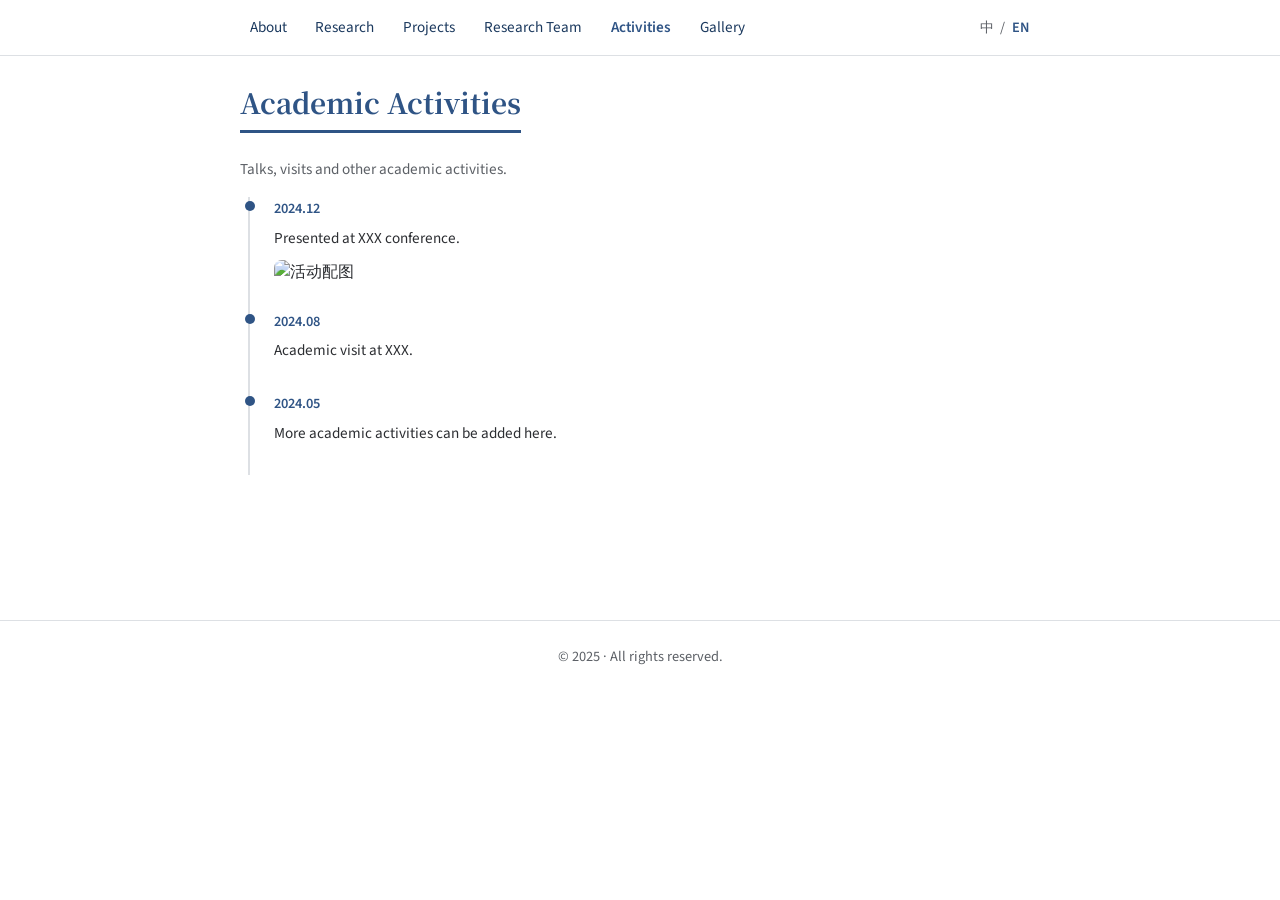
==== activities.html @ 0b862fed "Initial commit: 学术主页与点赞统计（Firebase） Co-authored-by: Cursor <cursoragent@cursor.com>" ====
<!DOCTYPE html>
<html lang="zh-CN">
<head>
  <meta charset="UTF-8" />
  <meta name="viewport" content="width=device-width, initial-scale=1" />
  <title>学术活动 | Academic Activities</title>
  <link rel="preconnect" href="https://fonts.googleapis.com" />
  <link rel="preconnect" href="https://fonts.gstatic.com" crossorigin />
  <link href="https://fonts.googleapis.com/css2?family=Noto+Serif+SC:wght@400;600;700&family=Source+Sans+3:wght@400;500;600&display=swap" rel="stylesheet" />
  <link rel="stylesheet" href="styles.css" />
</head>
<body class="page-detail">
  <header class="site-header">
    <nav class="nav">
      <a href="index.html#about" class="nav-link" data-i18n="nav_about">关于</a>
      <a href="research.html" class="nav-link" data-i18n="nav_research">研究成果</a>
      <a href="projects.html" class="nav-link" data-i18n="nav_projects">研究项目</a>
      <a href="team.html" class="nav-link" data-i18n="nav_team">研究团队</a>
      <a href="activities.html" class="nav-link current" data-i18n="nav_activities">学术活动</a>
      <a href="gallery.html" class="nav-link" data-i18n="nav_gallery">摄影集</a>
      <button type="button" class="lang-toggle" id="langToggle" aria-label="Switch language">
        <span class="lang-option active" data-lang="zh">中</span>
        <span class="lang-divider">/</span>
        <span class="lang-option" data-lang="en">EN</span>
      </button>
    </nav>
  </header>

  <main>
    <section class="section section-full section-activities">
      <div class="container">
        <h1 class="section-title page-title" data-i18n="activities_title">学术活动</h1>
        <p class="section-intro lang-zh" data-i18n="activities_intro_zh">会议报告、访问交流等学术活动记录。</p>
        <p class="section-intro lang-en hidden" data-i18n="activities_intro_en">Talks, visits and other academic activities.</p>

        <div class="timeline">
          <article class="timeline-item detail-item" data-detail-type="activity" data-detail-id="0">
            <span class="timeline-date">2024.12</span>
            <div class="timeline-content">
              <p class="lang-zh">参加某某学术会议并作报告。</p>
              <p class="lang-en hidden">Presented at XXX conference.</p>
              <!-- 可选：有图则保留下面 .timeline-image 并改 src，无图则整段删除 -->
              <div class="timeline-image">
                <img src="https://picsum.photos/seed/act1/600/300" alt="活动配图" />
              </div>
            </div>
          </article>
          <article class="timeline-item detail-item" data-detail-type="activity" data-detail-id="1">
            <span class="timeline-date">2024.08</span>
            <div class="timeline-content">
              <p class="lang-zh">在某校进行学术访问。</p>
              <p class="lang-en hidden">Academic visit at XXX.</p>
            </div>
          </article>
          <article class="timeline-item detail-item" data-detail-type="activity" data-detail-id="2">
            <span class="timeline-date">2024.05</span>
            <div class="timeline-content">
              <p class="lang-zh">更多学术活动可在此持续添加。</p>
              <p class="lang-en hidden">More academic activities can be added here.</p>
            </div>
          </article>
        </div>
      </div>
    </section>
  </main>

  <footer class="site-footer">
    <div class="container">
      <p class="footer-text" data-i18n="footer">© 2025 · 保留所有权利</p>
    </div>
  </footer>

  <div id="detail-overlay" class="detail-overlay" aria-hidden="true">
    <div class="detail-backdrop"></div>
    <div class="detail-panel">
      <div id="detail-content" class="detail-content"></div>
    </div>
  </div>
  <script src="main.js"></script>
</body>
</html>
---- styles.css ----
/* ========== 变量与基础 ========== */
:root {
  --color-primary: #1B395E;
  --color-primary-dark: #2F5485;
  --color-accent: #2F5485;
  --color-icon-hover: #0A66C2;
  --color-bg: #f8f9fa;
  --color-bg-alt: #eef0f2;
  --color-border: #dde0e4;
  --color-text: #2c2e32;
  --color-text-muted: #5c6066;
  --color-bg-section: #E9EAED;
  --radius: 8px;
  --space-xs: 0.35rem;
  --space-sm: 0.6rem;
  --space-md: 1rem;
  --space-lg: 1.5rem;
}

*,
*::before,
*::after {
  box-sizing: border-box;
}

body {
  margin: 0;
  font-family: 'Source Sans 3', -apple-system, sans-serif;
  font-size: 1rem;
  line-height: 1.6;
  color: var(--color-text);
  background: var(--color-bg);
}

body.page-detail {
  background: #fff;
}

.container {
  width: 100%;
  max-width: 52rem;
  margin: 0 auto;
  padding: 0 var(--space-md);
}

.section {
  padding: var(--space-lg) 0;
}

.section-full {
  min-height: 60vh;
  padding: var(--space-lg) 0;
}

.section-title {
  font-family: 'Noto Serif SC', serif;
  font-size: 1.5rem;
  font-weight: 700;
  color: var(--color-primary-dark);
  margin: 0 0 var(--space-md);
  padding-bottom: var(--space-xs);
  border-bottom: 3px solid var(--color-accent);
  display: inline-block;
}

.page-title {
  font-size: 1.75rem;
  margin-bottom: var(--space-lg);
}

.section-intro {
  color: var(--color-text-muted);
  margin: 0 0 var(--space-md);
  font-size: 0.95rem;
}

/* ========== 页头与导航 ========== */
.site-header {
  background: #fff;
  border-bottom: 1px solid var(--color-border);
  padding: var(--space-sm) 0;
  position: sticky;
  top: 0;
  z-index: 100;
}

.nav {
  display: flex;
  flex-wrap: wrap;
  align-items: center;
  justify-content: center;
  gap: var(--space-sm);
  max-width: 52rem;
  margin: 0 auto;
  padding: 0 var(--space-md);
}

.nav-link {
  color: var(--color-primary);
  text-decoration: none;
  font-size: 0.95rem;
  padding: 0.35rem 0.6rem;
  border-radius: var(--radius);
  transition: background 0.2s, color 0.2s;
}

.nav-link:hover {
  background: var(--color-bg-alt);
  color: var(--color-accent);
}

.nav-link.current {
  font-weight: 600;
  color: var(--color-accent);
}

.lang-toggle {
  display: inline-flex;
  align-items: center;
  gap: 0.2rem;
  margin-left: auto;
  padding: 0.25rem 0.5rem;
  font-size: 0.9rem;
  color: var(--color-text-muted);
  background: none;
  border: none;
  cursor: pointer;
  font-family: inherit;
}

.lang-option {
  padding: 0 0.2rem;
  border-radius: 2px;
  transition: color 0.2s, background 0.2s;
}

.lang-option:hover,
.lang-option.active {
  color: var(--color-accent);
}

.lang-option.active {
  font-weight: 600;
}

.hidden {
  display: none !important;
}

/* ========== 关于区块 ========== */
.section-about {
  background: #fff;
}

.about-grid {
  display: grid;
  grid-template-columns: 1fr 1.6fr;
  gap: var(--space-lg);
  align-items: start;
}

@media (max-width: 720px) {
  .about-grid {
    grid-template-columns: 1fr;
  }
}

.about-left {
  text-align: center;
}

.about-photo-wrap {
  margin-bottom: var(--space-md);
}

.about-photo {
  width: 180px;
  height: 180px;
  margin: 0 auto;
  border-radius: 50%;
  background: var(--color-primary);
  background-size: cover;
  background-position: center;
}

.about-links {
  display: flex;
  flex-wrap: nowrap;
  justify-content: space-evenly;
  align-items: center;
  width: 100%;
  max-width: 180px;
  margin: var(--space-md) auto 0;
}

.about-link {
  position: relative;
  display: flex;
  flex-direction: column;
  align-items: center;
  justify-content: center;
  flex: 0 0 2.75rem;
  width: 2.75rem;
  padding: 0.35rem 0;
  color: var(--color-primary);
  border-radius: var(--radius);
  transition: color 0.25s ease;
}

.about-link:hover {
  color: var(--color-icon-hover);
}

.about-link-icon {
  display: flex;
  align-items: center;
  justify-content: center;
  width: 40px;
  height: 40px;
  transition: transform 0.35s cubic-bezier(0.34, 1.56, 0.64, 1), color 0.35s ease;
}

.about-link:hover .about-link-icon {
  transform: scale(1.18) translateY(-4px);
}

.about-icon {
  width: 22px;
  height: 22px;
}

.about-link-label {
  position: absolute;
  top: 100%;
  left: 50%;
  transform: translate(-50%, 10px);
  margin-top: 4px;
  font-size: 0.75rem;
  color: var(--color-text-muted);
  white-space: nowrap;
  opacity: 0;
  visibility: hidden;
  transition: opacity 0.25s ease, transform 0.25s cubic-bezier(0.34, 1.56, 0.64, 1);
  pointer-events: none;
}

.about-link:hover .about-link-label {
  opacity: 1;
  visibility: visible;
  transform: translate(-50%, 0);
}

.about-name {
  font-family: 'Noto Serif SC', serif;
  font-size: 1.5rem;
  font-weight: 700;
  color: var(--color-primary-dark);
  margin: 0 0 var(--space-xs);
}

.about-title {
  font-size: 0.95rem;
  color: var(--color-primary-dark);
  margin: 0 0 var(--space-xs);
}

.about-org {
  font-size: 0.95rem;
  margin: 0 0 var(--space-md);
}

.about-org-link {
  color: var(--color-text-muted);
  text-decoration: none;
  transition: color 0.2s;
}

.about-org-link:hover {
  color: var(--color-accent);
  text-decoration: underline;
}

.about-office-label {
  font-size: 0.9rem;
  color: var(--color-text-muted);
}

.about-office-text {
  margin: 0.25rem 0 0;
  font-size: 0.9rem;
}

.about-me {
  margin: 0;
}

.about-me-subtitle {
  font-family: 'Noto Serif SC', serif;
  font-size: 1.05rem;
  font-weight: 600;
  color: var(--color-primary-dark);
  margin: var(--space-md) 0 var(--space-xs);
}

.about-me-content p {
  margin: 0 0 var(--space-sm);
  font-size: 0.95rem;
}

/* ========== 公告 ========== */
.section-notice {
  background: var(--color-bg-section);
}

.notice-list {
  margin: 0;
  padding: 0;
  list-style: none;
}

.notice-item {
  padding: var(--space-md);
  border-radius: var(--radius);
  background: transparent;
  border: none;
}

.notice-item-title {
  font-size: 1.1rem;
  margin: 0 0 var(--space-xs);
  color: var(--color-primary-dark);
}

.notice-item-desc {
  margin: 0;
  font-size: 0.95rem;
  color: var(--color-text);
}

/* ========== 时间线（近期动态 / 学术活动） ========== */
.timeline {
  position: relative;
  padding-left: 1.5rem;
  border-left: 2px solid var(--color-border);
  margin-left: 0.5rem;
}

.timeline-item {
  position: relative;
  padding-bottom: var(--space-lg);
}

.timeline-item::before {
  content: '';
  position: absolute;
  left: -1.5rem;
  top: 0.25rem;
  width: 10px;
  height: 10px;
  border-radius: 50%;
  background: var(--color-accent);
  margin-left: -5px;
}

.timeline-date {
  font-size: 0.9rem;
  font-weight: 600;
  color: var(--color-accent);
  display: block;
  margin-bottom: var(--space-xs);
}

.timeline-content p {
  margin: 0 0 var(--space-xs);
  font-size: 0.95rem;
}

.timeline-image {
  margin-top: var(--space-sm);
  border-radius: var(--radius);
  overflow: hidden;
  max-width: 100%;
}

.timeline-image img {
  width: 100%;
  height: auto;
  display: block;
}

/* ========== 发表文章列表 ========== */
.paper-list,
.project-list,
.resource-list {
  list-style: none;
  margin: 0;
  padding: 0;
}

.paper-list li {
  padding: var(--space-lg) 0;
  border-bottom: 1px solid var(--color-border);
  transition: transform 0.28s cubic-bezier(0.34, 1.56, 0.64, 1);
}

.paper-list li:hover {
  transform: scale(1.02);
}

.paper-list li:last-child {
  border-bottom: none;
}

.paper-header {
  text-align: left;
  margin-bottom: var(--space-md);
}

.paper-title {
  display: block;
  font-size: 1.05rem;
  color: var(--color-primary-dark);
  margin: 0 0 var(--space-xs);
}

.paper-venue {
  font-size: 0.9rem;
  color: var(--color-text-muted);
}

.paper-content {
  display: flex;
  gap: var(--space-lg);
  align-items: flex-start;
  margin-bottom: var(--space-md);
}

.paper-thumb {
  flex: 0 0 50%;
  aspect-ratio: 16 / 9;
  border-radius: var(--radius);
  overflow: hidden;
  background: var(--color-bg-alt);
}

.paper-thumb img {
  width: 100%;
  height: 100%;
  display: block;
  object-fit: cover;
}

.paper-abstract-wrap {
  flex: 1;
  min-width: 0;
}

.paper-abstract {
  font-size: 0.9rem;
  color: var(--color-text);
  line-height: 1.6;
  margin: 0;
}

.paper-abstract.hidden {
  display: none;
}

@media (max-width: 640px) {
  .paper-content {
    flex-direction: column;
  }
  .paper-thumb {
    flex: 0 0 auto;
    width: 100%;
  }
}

.paper-actions {
  display: flex;
  flex-wrap: wrap;
  gap: var(--space-sm);
  align-items: center;
}

.paper-action {
  position: relative;
  display: inline-flex;
  align-items: center;
  gap: 0.35rem;
  padding: 0.25rem 0.7rem;
  border-radius: 999px;
  border: 1px solid var(--color-border);
  color: var(--color-primary);
  font-size: 0.85rem;
  text-decoration: none;
  background: rgba(255, 255, 255, 0.02);
  transition: background 0.2s, border-color 0.2s, color 0.2s, transform 0.2s;
}

.paper-action:hover {
  background: var(--color-bg-section);
  border-color: var(--color-accent);
  color: var(--color-accent);
  transform: translateY(-1px);
}

.paper-action-icon {
  display: inline-flex;
  align-items: center;
  justify-content: center;
}

.paper-action-icon svg {
  width: 16px;
  height: 16px;
}

a.paper-action.pending,
button.paper-action.pending {
  cursor: default;
}

.paper-action.pending:hover::after {
  content: attr(data-pending-tip);
  position: absolute;
  bottom: 100%;
  left: 50%;
  transform: translateX(-50%);
  margin-bottom: 6px;
  padding: 4px 8px;
  background: var(--color-primary-dark);
  color: #fff;
  font-size: 0.75rem;
  white-space: nowrap;
  border-radius: 4px;
  pointer-events: none;
  opacity: 0;
  transition: opacity 0.15s ease;
}

.paper-action.pending:hover::after {
  opacity: 1;
}

button.paper-action {
  margin: 0;
  font-family: inherit;
  cursor: pointer;
  -webkit-appearance: none;
  appearance: none;
  border: 1px solid var(--color-border);
}

.paper-like-btn .heart-filled {
  display: none;
}

.paper-like-btn.liked .heart-outline {
  display: none;
}

.paper-like-btn.liked .heart-filled {
  display: inline-block;
  color: #c24;
}

#cite-toast {
  position: fixed;
  bottom: 1.5rem;
  left: 50%;
  transform: translateX(-50%) translateY(1rem);
  padding: 0.5rem 1rem;
  background: var(--color-primary-dark);
  color: #fff;
  font-size: 0.9rem;
  border-radius: var(--radius);
  opacity: 0;
  visibility: hidden;
  transition: opacity 0.2s, visibility 0.2s, transform 0.2s;
  z-index: 9999;
}

#cite-toast.show {
  opacity: 1;
  visibility: visible;
  transform: translateX(-50%) translateY(0);
}

/* ========== 研究页标签（一根长横线，上方为发表文章/开放资源） ========== */
.research-tabs {
  display: flex;
  gap: var(--space-lg);
  margin-bottom: 0;
  padding-bottom: var(--space-sm);
  border-bottom: 1px solid var(--color-border);
}

.research-tab {
  padding: 0.25rem 0;
  font-size: 1rem;
  font-family: inherit;
  color: var(--color-text-muted);
  background: none;
  border: none;
  border-radius: 0;
  cursor: pointer;
  transition: color 0.2s;
}

.research-tab:hover {
  color: var(--color-accent);
}

.research-tab.active {
  color: var(--color-primary-dark);
  font-weight: 600;
}

.research-panel {
  display: none;
  margin-top: var(--space-lg);
}

.research-panel.active {
  display: block;
}

/* ========== 引文列表（三级内容） ========== */
.citation-list {
  list-style: none;
  margin: 0;
  padding: 0;
}

.citation-list li {
  padding: var(--space-md) 0;
  border-bottom: 1px solid var(--color-border);
  display: flex;
  flex-wrap: wrap;
  align-items: baseline;
  gap: var(--space-sm);
}

.citation-list li:last-child {
  border-bottom: none;
}

.citation-text {
  font-size: 0.95rem;
  color: var(--color-text);
  line-height: 1.5;
  flex: 1 1 100%;
}

.citation-text.hidden {
  display: none;
}

.citation-actions {
  display: inline-flex;
  flex-wrap: wrap;
  gap: var(--space-sm);
  align-items: center;
}

/* ========== 开放资源列表 ========== */
.resource-list li {
  padding: var(--space-md) 0;
  border-bottom: 1px solid var(--color-border);
}

.resource-list li:last-child {
  border-bottom: none;
}

.resource-list a {
  color: var(--color-primary);
  font-weight: 600;
  text-decoration: none;
}

.resource-list a:hover {
  color: var(--color-accent);
  text-decoration: underline;
}

.resource-desc {
  display: block;
  font-size: 0.9rem;
  color: var(--color-text-muted);
  margin-top: var(--space-xs);
}

/* ========== 研究项目列表 ========== */
.project-list {
  list-style: none;
  margin: 0;
  padding: 0;
}

.project-list li {
  padding: var(--space-md) 0;
  border-bottom: 1px solid var(--color-border);
}

.project-list li:last-child {
  border-bottom: none;
}

.project-list strong {
  display: block;
  margin-bottom: var(--space-xs);
  color: var(--color-primary-dark);
}

.project-desc {
  margin: 0;
  font-size: 0.95rem;
  color: var(--color-text);
}

/* ========== 研究团队 ========== */
.team-list {
  list-style: none;
  margin: 0;
  padding: 0;
}

.team-item {
  display: flex;
  gap: var(--space-md);
  padding: var(--space-md) 0;
  border-bottom: 1px solid var(--color-border);
  align-items: flex-start;
}

.team-item:last-child {
  border-bottom: none;
}

.team-avatar {
  flex: 0 0 64px;
  width: 64px;
  height: 64px;
  border-radius: 50%;
  background: var(--color-border);
}

.team-info strong {
  display: block;
  margin-bottom: var(--space-xs);
  color: var(--color-primary-dark);
}

.team-role,
.team-desc {
  margin: 0 0 var(--space-xs);
  font-size: 0.9rem;
  color: var(--color-text);
}

/* ========== 摄影集 ========== */
.gallery-grid {
  display: grid;
  grid-template-columns: repeat(3, 1fr);
  gap: var(--space-md);
}

.gallery-item {
  aspect-ratio: 1;
  border-radius: var(--radius);
  overflow: hidden;
  background: var(--color-bg-alt);
  transition: transform 0.35s ease;
  position: relative;
  z-index: 0;
  cursor: pointer;
}

.gallery-item:hover {
  transform: scale(1.2);
  z-index: 1;
}

.gallery-item img {
  width: 100%;
  height: 100%;
  display: block;
  object-fit: contain;
}

@media (max-width: 640px) {
  .gallery-grid {
    grid-template-columns: repeat(2, 1fr);
  }
}

/* ========== 详情层 ========== */
.detail-overlay {
  position: fixed;
  inset: 0;
  z-index: 1000;
  display: flex;
  align-items: center;
  justify-content: center;
  padding: var(--space-md);
  opacity: 0;
  visibility: hidden;
  transition: opacity 0.25s, visibility 0.25s;
}

.detail-overlay.is-open {
  opacity: 1;
  visibility: visible;
}

.detail-backdrop {
  position: absolute;
  inset: 0;
  background: rgba(0, 0, 0, 0.5);
  cursor: pointer;
}

.detail-panel {
  position: relative;
  width: 100%;
  max-width: 52rem;
  max-height: 90vh;
  overflow: auto;
  background: var(--color-bg);
  border-radius: var(--radius);
  box-shadow: 0 8px 32px rgba(0, 0, 0, 0.2);
  padding: var(--space-lg);
}

.detail-content h2 {
  font-family: 'Noto Serif SC', serif;
  font-size: 1.35rem;
  margin: 0 0 var(--space-sm);
  color: var(--color-primary-dark);
}

.detail-meta {
  font-size: 0.9rem;
  color: var(--color-text-muted);
  margin: 0 0 var(--space-md);
}

.detail-body {
  font-size: 0.95rem;
  line-height: 1.7;
  color: var(--color-text);
}

.detail-gallery-wrap {
  width: 100%;
  display: flex;
  flex-direction: column;
  gap: var(--space-md);
}

.detail-gallery-image {
  max-width: 100%;
  max-height: 60vh;
  display: flex;
  justify-content: center;
  align-items: center;
}

.detail-gallery-image img {
  max-width: 100%;
  max-height: 60vh;
  width: auto;
  height: auto;
  object-fit: contain;
}

.detail-gallery-placeholder {
  width: 200px;
  height: 200px;
  display: flex;
  align-items: center;
  justify-content: center;
  background: var(--color-border);
  color: var(--color-text-muted);
  border-radius: var(--radius);
}

.detail-gallery-actions {
  display: flex;
  flex-wrap: wrap;
  gap: var(--space-md);
  align-items: center;
}

.gallery-like-btn {
  display: inline-flex;
  align-items: center;
  justify-content: center;
  width: 2.5rem;
  height: 2.5rem;
  border-radius: 50%;
  border: 1px solid var(--color-border);
  background: transparent;
  color: var(--color-text-muted);
  cursor: pointer;
  transition: color 0.2s, border-color 0.2s, transform 0.2s;
}

.gallery-like-btn:hover {
  color: var(--color-accent);
  border-color: var(--color-accent);
}

.gallery-like-btn .heart-filled {
  display: none;
}

.gallery-like-btn.liked .heart-outline {
  display: none;
}

.gallery-like-btn.liked .heart-filled {
  display: block;
  color: #c24;
}

.gallery-download-btn {
  padding: 0.35rem 0.8rem;
  font-size: 0.9rem;
  color: var(--color-primary);
  border: 1px solid var(--color-border);
  border-radius: var(--radius);
  text-decoration: none;
  transition: background 0.2s, border-color 0.2s;
}

.gallery-download-btn:hover {
  background: var(--color-bg-alt);
  border-color: var(--color-accent);
}

/* ========== 可点击项悬停 ========== */
.resource-list .detail-item {
  cursor: pointer;
  transition: transform 0.28s cubic-bezier(0.34, 1.56, 0.64, 1);
}

.resource-list .detail-item:hover {
  transform: scale(1.02);
}

.timeline-item.detail-item {
  cursor: pointer;
  transition: transform 0.28s cubic-bezier(0.34, 1.56, 0.64, 1);
}

.timeline-item.detail-item:hover {
  transform: scale(1.02);
}

.timeline-item.detail-item:hover .timeline-content {
  color: inherit;
}

/* ========== 页脚 ========== */
.site-footer {
  padding: var(--space-lg) 0;
  text-align: center;
  border-top: 1px solid var(--color-border);
  margin-top: var(--space-lg);
}

.footer-text {
  margin: 0;
  font-size: 0.9rem;
  color: var(--color-text-muted);
}
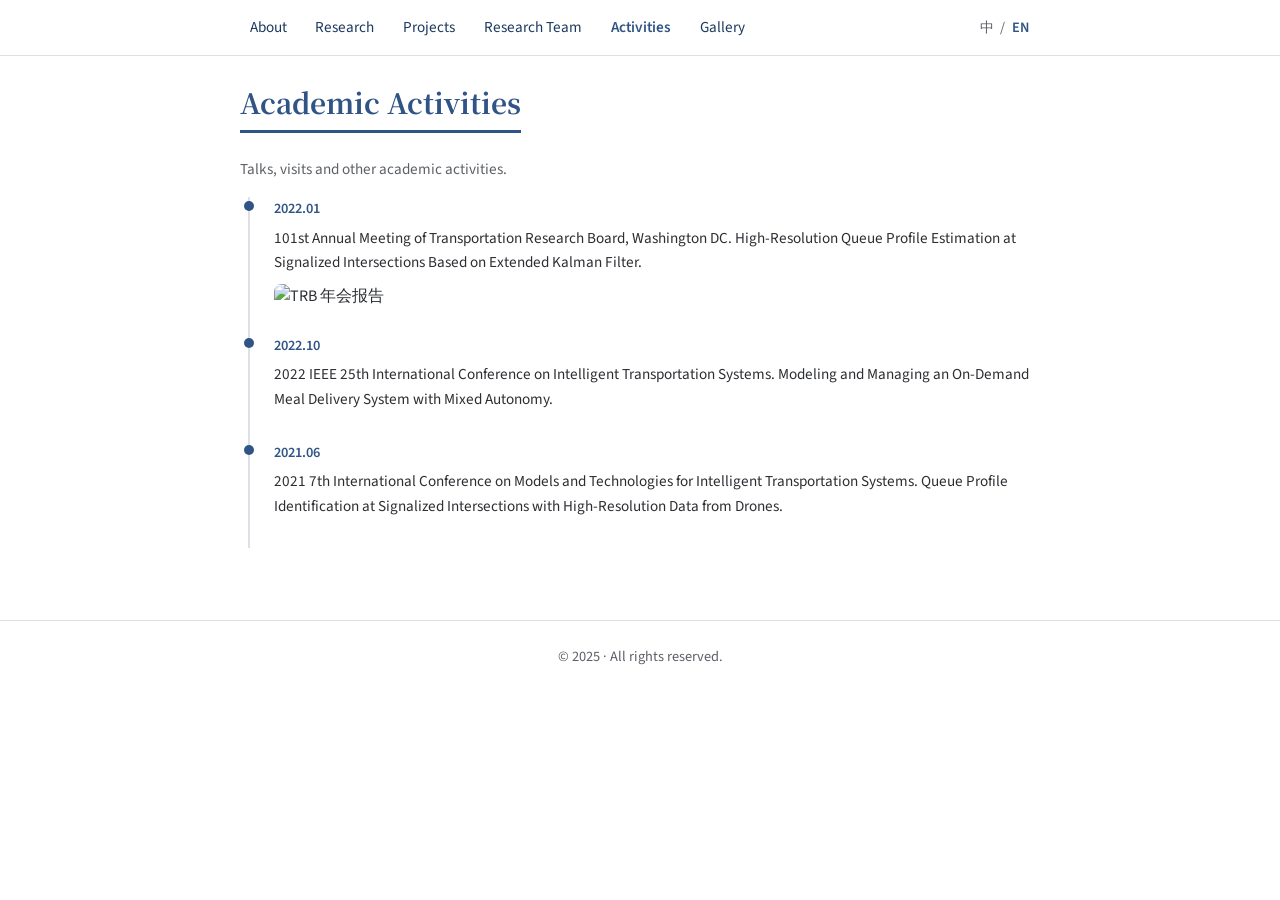
==== commit 7e43ee68: "更新项目：添加 data/、images/、scripts/，更新各页面与样式 Co-authored-by: Cursor <cursoragent@cursor.com>" ====
--- a/activities.html
+++ b/activities.html
@@ -33,33 +33,7 @@
         <p class="section-intro lang-zh" data-i18n="activities_intro_zh">会议报告、访问交流等学术活动记录。</p>
         <p class="section-intro lang-en hidden" data-i18n="activities_intro_en">Talks, visits and other academic activities.</p>
 
-        <div class="timeline">
-          <article class="timeline-item detail-item" data-detail-type="activity" data-detail-id="0">
-            <span class="timeline-date">2024.12</span>
-            <div class="timeline-content">
-              <p class="lang-zh">参加某某学术会议并作报告。</p>
-              <p class="lang-en hidden">Presented at XXX conference.</p>
-              <!-- 可选：有图则保留下面 .timeline-image 并改 src，无图则整段删除 -->
-              <div class="timeline-image">
-                <img src="https://picsum.photos/seed/act1/600/300" alt="活动配图" />
-              </div>
-            </div>
-          </article>
-          <article class="timeline-item detail-item" data-detail-type="activity" data-detail-id="1">
-            <span class="timeline-date">2024.08</span>
-            <div class="timeline-content">
-              <p class="lang-zh">在某校进行学术访问。</p>
-              <p class="lang-en hidden">Academic visit at XXX.</p>
-            </div>
-          </article>
-          <article class="timeline-item detail-item" data-detail-type="activity" data-detail-id="2">
-            <span class="timeline-date">2024.05</span>
-            <div class="timeline-content">
-              <p class="lang-zh">更多学术活动可在此持续添加。</p>
-              <p class="lang-en hidden">More academic activities can be added here.</p>
-            </div>
-          </article>
-        </div>
+        <div class="timeline"></div>
       </div>
     </section>
   </main>
--- a/styles.css
+++ b/styles.css
@@ -178,9 +178,8 @@
   height: 180px;
   margin: 0 auto;
   border-radius: 50%;
-  background: var(--color-primary);
-  background-size: cover;
-  background-position: center;
+  object-fit: cover;
+  display: block;
 }
 
 .about-links {
@@ -353,7 +352,7 @@
 .timeline-item::before {
   content: '';
   position: absolute;
-  left: -1.5rem;
+  left: calc(-1.5rem - 1px);
   top: 0.25rem;
   width: 10px;
   height: 10px;
@@ -745,6 +744,14 @@
   height: 64px;
   border-radius: 50%;
   background: var(--color-border);
+  object-fit: cover;
+}
+
+.team-building {
+  padding: var(--space-xl) 0;
+  text-align: center;
+  color: var(--color-text-muted);
+  font-size: 1rem;
 }
 
 .team-info strong {
@@ -771,7 +778,7 @@
   aspect-ratio: 1;
   border-radius: var(--radius);
   overflow: hidden;
-  background: var(--color-bg-alt);
+  background: #1a1a1a;
   transition: transform 0.35s ease;
   position: relative;
   z-index: 0;
@@ -853,6 +860,143 @@
   color: var(--color-text);
 }
 
+.detail-activity-secondary {
+  margin-bottom: 0;
+}
+
+.detail-activity-image {
+  margin-top: var(--space-md);
+}
+
+.detail-activity-image img {
+  display: block;
+  max-width: 100%;
+  height: auto;
+  border-radius: var(--radius);
+}
+
+.detail-children {
+  margin-top: var(--space-lg);
+  padding-top: var(--space-md);
+  border-top: 1px solid var(--color-border);
+}
+
+.detail-children-title {
+  font-size: 1rem;
+  margin: 0 0 var(--space-sm);
+  color: var(--color-primary);
+}
+
+.detail-children-list {
+  list-style: none;
+  padding: 0;
+  margin: 0;
+}
+
+.detail-child-item {
+  margin-bottom: var(--space-md);
+}
+
+.detail-child-item strong a {
+  color: var(--color-primary);
+}
+
+.detail-child-item p {
+  margin: 0.25rem 0 0;
+  font-size: 0.9rem;
+  color: var(--color-text-muted);
+}
+
+.news-more-wrap {
+  margin-top: var(--space-md);
+  text-align: center;
+}
+
+.news-more-btn {
+  padding: 0.5rem 1.25rem;
+  font-size: 0.95rem;
+  color: var(--color-primary);
+  background: transparent;
+  border: 1px solid var(--color-primary);
+  border-radius: var(--radius);
+  cursor: pointer;
+}
+
+.news-more-btn:hover {
+  background: var(--color-primary);
+  color: var(--color-bg);
+}
+
+.news-full-panel {
+  position: relative;
+  padding-top: 2rem;
+}
+
+.news-full-close {
+  position: absolute;
+  top: 0;
+  right: 0;
+  width: 2rem;
+  height: 2rem;
+  padding: 0;
+  font-size: 1.5rem;
+  line-height: 1;
+  color: var(--color-text-muted);
+  background: none;
+  border: none;
+  cursor: pointer;
+}
+
+.news-full-close:hover {
+  color: var(--color-text);
+}
+
+.news-full-title {
+  font-family: 'Noto Serif SC', serif;
+  font-size: 1.25rem;
+  margin: 0 0 var(--space-md);
+  color: var(--color-primary-dark);
+}
+
+.news-full-list {
+  max-height: 70vh;
+  overflow-y: auto;
+  padding-right: 0.5rem;
+}
+
+.news-full-item {
+  padding: var(--space-md) 0;
+  border-bottom: 1px solid var(--color-border);
+  cursor: pointer;
+}
+
+.news-full-item:hover {
+  background: var(--color-bg-alt);
+}
+
+.news-full-item:last-child {
+  border-bottom: none;
+}
+
+.news-full-date {
+  font-size: 0.85rem;
+  color: var(--color-primary);
+  margin-right: 0.5rem;
+}
+
+.news-full-item-title {
+  font-size: 1rem;
+  margin: 0.25rem 0 0;
+  font-weight: 600;
+  color: var(--color-text);
+}
+
+.news-full-item-body {
+  font-size: 0.9rem;
+  color: var(--color-text-muted);
+  margin: 0.25rem 0 0;
+}
+
 .detail-gallery-wrap {
   width: 100%;
   display: flex;
@@ -866,6 +1010,7 @@
   display: flex;
   justify-content: center;
   align-items: center;
+  background: #1a1a1a;
 }
 
 .detail-gallery-image img {
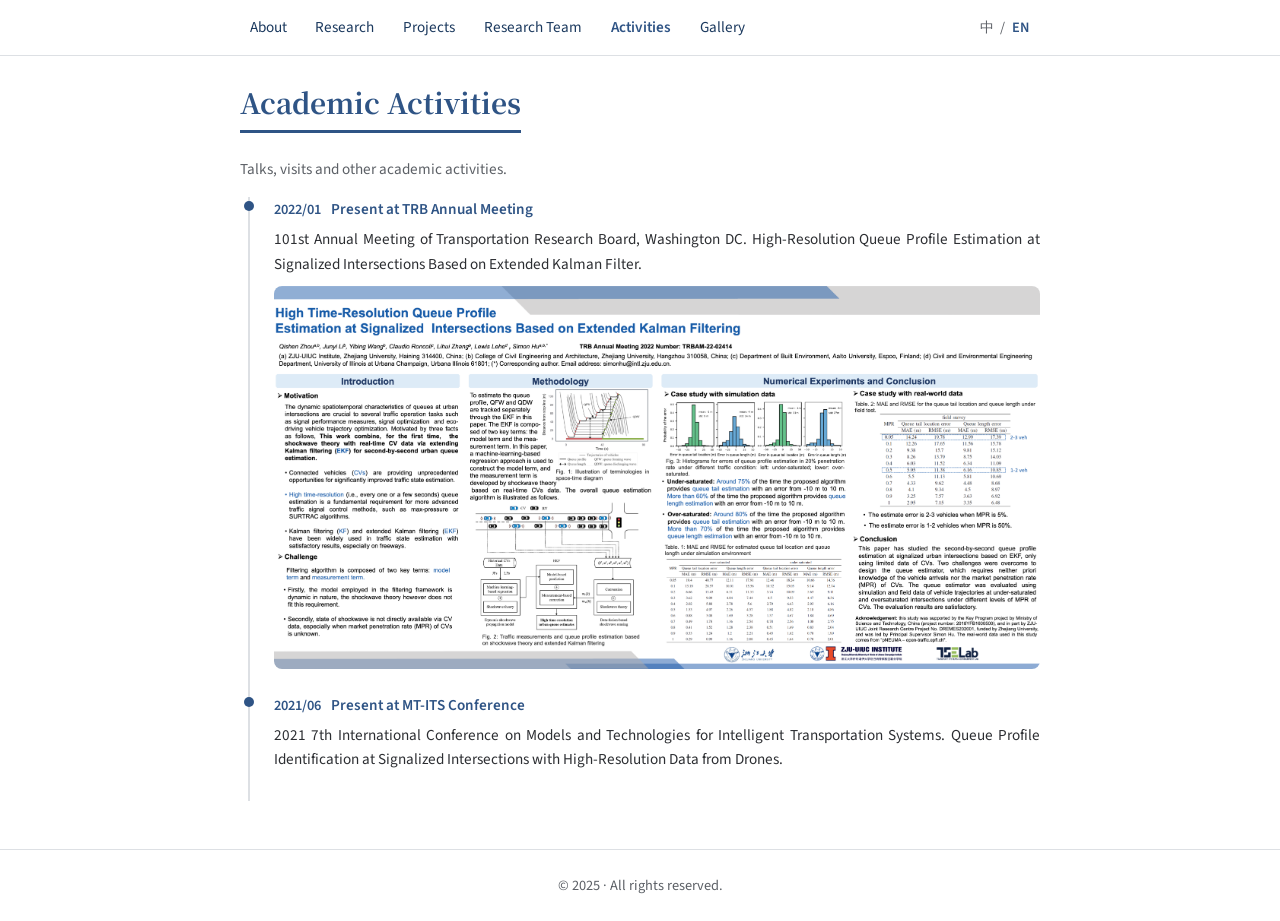
==== commit bfcde233: "更新主页内容与功能：论文库扩充、研究页重构、内容校对与优化 - 新增 ORThought、INSTR 2026 等论文及会议条目（英/中 bib） - 研究成果页新增「期刊列表」「会议列表」独立 Ta" ====
--- a/activities.html
+++ b/activities.html
@@ -1,27 +1,27 @@
 <!DOCTYPE html>
-<html lang="zh-CN">
+<html lang="en">
 <head>
   <meta charset="UTF-8" />
   <meta name="viewport" content="width=device-width, initial-scale=1" />
-  <title>学术活动 | Academic Activities</title>
-  <link rel="preconnect" href="https://fonts.googleapis.com" />
-  <link rel="preconnect" href="https://fonts.gstatic.com" crossorigin />
-  <link href="https://fonts.googleapis.com/css2?family=Noto+Serif+SC:wght@400;600;700&family=Source+Sans+3:wght@400;500;600&display=swap" rel="stylesheet" />
+  <title>Academic Activities | Academic Activities</title>
+  <link rel="preconnect" href="https://fonts.loli.net" />
+  <link rel="preconnect" href="https://gstatic.loli.net" crossorigin />
+  <link href="https://fonts.loli.net/css2?family=Noto+Serif+SC:wght@400;600;700&family=Source+Sans+3:wght@400;500;600&display=swap" rel="stylesheet" />
   <link rel="stylesheet" href="styles.css" />
 </head>
 <body class="page-detail">
   <header class="site-header">
     <nav class="nav">
-      <a href="index.html#about" class="nav-link" data-i18n="nav_about">关于</a>
-      <a href="research.html" class="nav-link" data-i18n="nav_research">研究成果</a>
-      <a href="projects.html" class="nav-link" data-i18n="nav_projects">研究项目</a>
-      <a href="team.html" class="nav-link" data-i18n="nav_team">研究团队</a>
-      <a href="activities.html" class="nav-link current" data-i18n="nav_activities">学术活动</a>
-      <a href="gallery.html" class="nav-link" data-i18n="nav_gallery">摄影集</a>
+      <a href="index.html#about" class="nav-link" data-i18n="nav_about">About</a>
+      <a href="research.html" class="nav-link" data-i18n="nav_research">Research</a>
+      <a href="projects.html" class="nav-link" data-i18n="nav_projects">Projects</a>
+      <a href="team.html" class="nav-link" data-i18n="nav_team">Research Team</a>
+      <a href="activities.html" class="nav-link current" data-i18n="nav_activities">Activities</a>
+      <a href="gallery.html" class="nav-link" data-i18n="nav_gallery">Gallery</a>
       <button type="button" class="lang-toggle" id="langToggle" aria-label="Switch language">
-        <span class="lang-option active" data-lang="zh">中</span>
+        <span class="lang-option" data-lang="zh">中</span>
         <span class="lang-divider">/</span>
-        <span class="lang-option" data-lang="en">EN</span>
+        <span class="lang-option active" data-lang="en">EN</span>
       </button>
     </nav>
   </header>
@@ -29,9 +29,9 @@
   <main>
     <section class="section section-full section-activities">
       <div class="container">
-        <h1 class="section-title page-title" data-i18n="activities_title">学术活动</h1>
-        <p class="section-intro lang-zh" data-i18n="activities_intro_zh">会议报告、访问交流等学术活动记录。</p>
-        <p class="section-intro lang-en hidden" data-i18n="activities_intro_en">Talks, visits and other academic activities.</p>
+        <h1 class="section-title page-title" data-i18n="activities_title">Academic Activities</h1>
+        <p class="section-intro lang-zh hidden" data-i18n="activities_intro_zh">Talks, visits and other academic activities.</p>
+        <p class="section-intro lang-en" data-i18n="activities_intro_en">Talks, visits and other academic activities.</p>
 
         <div class="timeline"></div>
       </div>
@@ -40,7 +40,7 @@
 
   <footer class="site-footer">
     <div class="container">
-      <p class="footer-text" data-i18n="footer">© 2025 · 保留所有权利</p>
+      <p class="footer-text" data-i18n="footer">© 2025 · All rights reserved.</p>
     </div>
   </footer>
 
--- a/styles.css
+++ b/styles.css
@@ -32,6 +32,26 @@
   background: var(--color-bg);
 }
 
+/* ========== 全站正文两端对齐（仅正文文本，不影响导航/标题布局） ========== */
+main p,
+main li,
+main dd,
+main blockquote,
+.detail-body,
+.detail-content p,
+.detail-content li,
+.detail-content dd,
+.detail-content blockquote {
+  text-align: justify;
+  text-justify: inter-ideograph;
+}
+
+/* 首页左侧信息区保持居中显示 */
+.about-left p,
+.about-left li {
+  text-align: inherit;
+}
+
 body.page-detail {
   background: #fff;
 }
@@ -170,16 +190,20 @@
 }
 
 .about-photo-wrap {
-  margin-bottom: var(--space-md);
+  width: 200px;
+  height: 200px;
+  margin: 0 auto var(--space-md);
+  border-radius: 50%;
+  overflow: hidden;
 }
 
 .about-photo {
-  width: 180px;
-  height: 180px;
+  width: 200px;
+  height: 200px;
   margin: 0 auto;
-  border-radius: 50%;
+  display: block;
   object-fit: cover;
-  display: block;
+  object-position: center;
 }
 
 .about-links {
@@ -369,6 +393,29 @@
   margin-bottom: var(--space-xs);
 }
 
+.news-item .timeline-head,
+.news-full-head {
+  display: flex;
+  align-items: baseline;
+  gap: var(--space-sm);
+  margin-bottom: var(--space-xs);
+}
+
+.news-item .timeline-date,
+.news-full-date {
+  display: inline;
+  margin-bottom: 0;
+  flex: 0 0 auto;
+}
+
+.news-item .timeline-title,
+.news-full-item-title {
+  font-size: 0.9rem;
+  font-weight: 600;
+  color: var(--color-primary-dark);
+  margin: 0;
+}
+
 .timeline-content p {
   margin: 0 0 var(--space-xs);
   font-size: 0.95rem;
@@ -387,6 +434,25 @@
   display: block;
 }
 
+.activity-item .timeline-head {
+  display: flex;
+  align-items: baseline;
+  gap: var(--space-sm);
+  margin-bottom: var(--space-xs);
+}
+
+.activity-item .timeline-date {
+  display: inline;
+  margin-bottom: 0;
+  flex: 0 0 auto;
+}
+
+.activity-item .timeline-title {
+  font-size: 0.95rem;
+  font-weight: 600;
+  color: var(--color-primary-dark);
+}
+
 /* ========== 发表文章列表 ========== */
 .paper-list,
 .project-list,
@@ -429,14 +495,13 @@
 
 .paper-content {
   display: flex;
-  gap: var(--space-lg);
-  align-items: flex-start;
+  flex-direction: column;
+  gap: var(--space-md);
   margin-bottom: var(--space-md);
 }
 
 .paper-thumb {
-  flex: 0 0 50%;
-  aspect-ratio: 16 / 9;
+  width: 100%;
   border-radius: var(--radius);
   overflow: hidden;
   background: var(--color-bg-alt);
@@ -444,13 +509,11 @@
 
 .paper-thumb img {
   width: 100%;
-  height: 100%;
+  height: auto;
   display: block;
-  object-fit: cover;
 }
 
 .paper-abstract-wrap {
-  flex: 1;
   min-width: 0;
 }
 
@@ -465,15 +528,16 @@
   display: none;
 }
 
-@media (max-width: 640px) {
-  .paper-content {
-    flex-direction: column;
-  }
-  .paper-thumb {
-    flex: 0 0 auto;
-    width: 100%;
-  }
-}
+.abstract-link {
+  color: var(--color-primary);
+  word-break: break-all;
+}
+
+.abstract-link:hover {
+  color: var(--color-accent);
+  text-decoration: underline;
+}
+
 
 .paper-actions {
   display: flex;
@@ -517,29 +581,11 @@
 
 a.paper-action.pending,
 button.paper-action.pending {
-  cursor: default;
-}
-
-.paper-action.pending:hover::after {
-  content: attr(data-pending-tip);
-  position: absolute;
-  bottom: 100%;
-  left: 50%;
-  transform: translateX(-50%);
-  margin-bottom: 6px;
-  padding: 4px 8px;
-  background: var(--color-primary-dark);
-  color: #fff;
-  font-size: 0.75rem;
-  white-space: nowrap;
-  border-radius: 4px;
+  cursor: not-allowed;
   pointer-events: none;
-  opacity: 0;
-  transition: opacity 0.15s ease;
-}
-
-.paper-action.pending:hover::after {
-  opacity: 1;
+  opacity: 0.45;
+  color: var(--color-text-muted);
+  border-color: var(--color-border);
 }
 
 button.paper-action {
@@ -632,17 +678,26 @@
   padding: 0;
 }
 
-.citation-list li {
+.citation-item {
   padding: var(--space-md) 0;
   border-bottom: 1px solid var(--color-border);
+  transition: transform 0.28s cubic-bezier(0.34, 1.56, 0.64, 1);
+  cursor: pointer;
+}
+
+.citation-item:hover {
+  transform: scale(1.02);
+}
+
+.citation-item:last-child {
+  border-bottom: none;
+}
+
+.citation-row {
   display: flex;
   flex-wrap: wrap;
   align-items: baseline;
   gap: var(--space-sm);
-}
-
-.citation-list li:last-child {
-  border-bottom: none;
 }
 
 .citation-text {
@@ -652,6 +707,21 @@
   flex: 1 1 100%;
 }
 
+.citation-text .citation-link {
+  color: var(--color-primary);
+  word-break: break-all;
+}
+
+.citation-text .citation-link:hover {
+  color: var(--color-accent);
+  text-decoration: underline;
+}
+
+.citation-text sup {
+  font-size: 0.75em;
+  margin-left: 0.05em;
+}
+
 .citation-text.hidden {
   display: none;
 }
@@ -669,6 +739,14 @@
   border-bottom: 1px solid var(--color-border);
 }
 
+.resource-list .resource-item {
+  transition: transform 0.28s cubic-bezier(0.34, 1.56, 0.64, 1);
+}
+
+.resource-list .resource-item:hover {
+  transform: scale(1.02);
+}
+
 .resource-list li:last-child {
   border-bottom: none;
 }
@@ -689,6 +767,30 @@
   font-size: 0.9rem;
   color: var(--color-text-muted);
   margin-top: var(--space-xs);
+}
+
+.resource-title {
+  display: block;
+  font-size: 1rem;
+  color: var(--color-primary-dark);
+  margin: 0;
+}
+
+.resource-actions {
+  margin-top: var(--space-sm);
+}
+
+.resource-like-btn .heart-filled {
+  display: none;
+}
+
+.resource-like-btn.liked .heart-outline {
+  display: none;
+}
+
+.resource-like-btn.liked .heart-filled {
+  display: inline-block;
+  color: #c24;
 }
 
 /* ========== 研究项目列表 ========== */
@@ -860,6 +962,18 @@
   color: var(--color-text);
 }
 
+.detail-paper-thumb {
+  margin-top: var(--space-md);
+}
+
+.detail-paper-thumb .paper-thumb {
+  max-width: 100%;
+}
+
+.detail-paper-actions {
+  margin-top: var(--space-md);
+}
+
 .detail-activity-secondary {
   margin-bottom: 0;
 }
@@ -967,11 +1081,6 @@
 .news-full-item {
   padding: var(--space-md) 0;
   border-bottom: 1px solid var(--color-border);
-  cursor: pointer;
-}
-
-.news-full-item:hover {
-  background: var(--color-bg-alt);
 }
 
 .news-full-item:last-child {
@@ -981,14 +1090,10 @@
 .news-full-date {
   font-size: 0.85rem;
   color: var(--color-primary);
-  margin-right: 0.5rem;
 }
 
 .news-full-item-title {
-  font-size: 1rem;
-  margin: 0.25rem 0 0;
-  font-weight: 600;
-  color: var(--color-text);
+  font-size: 0.85rem;
 }
 
 .news-full-item-body {
@@ -1086,16 +1191,6 @@
   border-color: var(--color-accent);
 }
 
-/* ========== 可点击项悬停 ========== */
-.resource-list .detail-item {
-  cursor: pointer;
-  transition: transform 0.28s cubic-bezier(0.34, 1.56, 0.64, 1);
-}
-
-.resource-list .detail-item:hover {
-  transform: scale(1.02);
-}
-
 .timeline-item.detail-item {
   cursor: pointer;
   transition: transform 0.28s cubic-bezier(0.34, 1.56, 0.64, 1);
@@ -1107,6 +1202,14 @@
 
 .timeline-item.detail-item:hover .timeline-content {
   color: inherit;
+}
+
+.timeline-item.news-item {
+  transition: transform 0.28s cubic-bezier(0.34, 1.56, 0.64, 1);
+}
+
+.timeline-item.news-item:hover {
+  transform: scale(1.02);
 }
 
 /* ========== 页脚 ========== */
